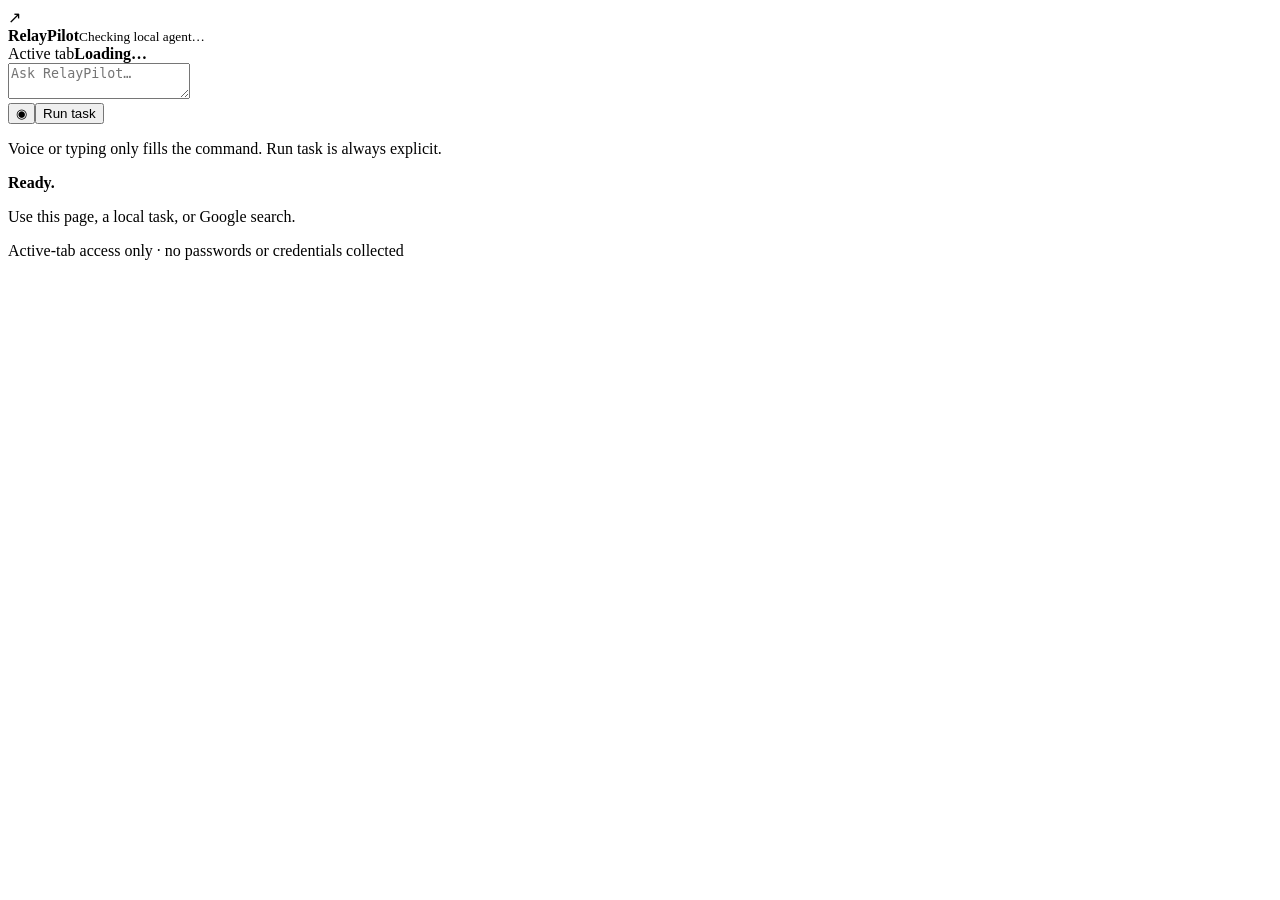
==== extension/popup.html @ 6ce7a85a "fix: route extension browser tasks reliably and render results safely" ====
<!doctype html>
<html lang="en"><head><meta charset="utf-8"><meta name="viewport" content="width=device-width,initial-scale=1"><title>RelayPilot</title><link rel="stylesheet" href="popup.css"></head>
<body><main><header><span class="mark">↗</span><div><strong>RelayPilot</strong><small id="connection">Checking local agent…</small></div></header><section class="context"><span>Active tab</span><strong id="tabTitle">Loading…</strong><small id="tabUrl"></small></section><textarea id="command" placeholder="Ask RelayPilot…"></textarea><div class="actions"><button id="voice" class="icon" title="Voice capture">◉</button><button id="run">Run task</button></div><p id="hint">Voice or typing only fills the command. Run task is always explicit.</p><section id="result" aria-live="polite"><strong>Ready.</strong><p>Use this page, a local task, or Google search.</p></section><footer>Active-tab access only · no passwords or credentials collected</footer></main><script type="module" src="popup.js"></script></body></html>
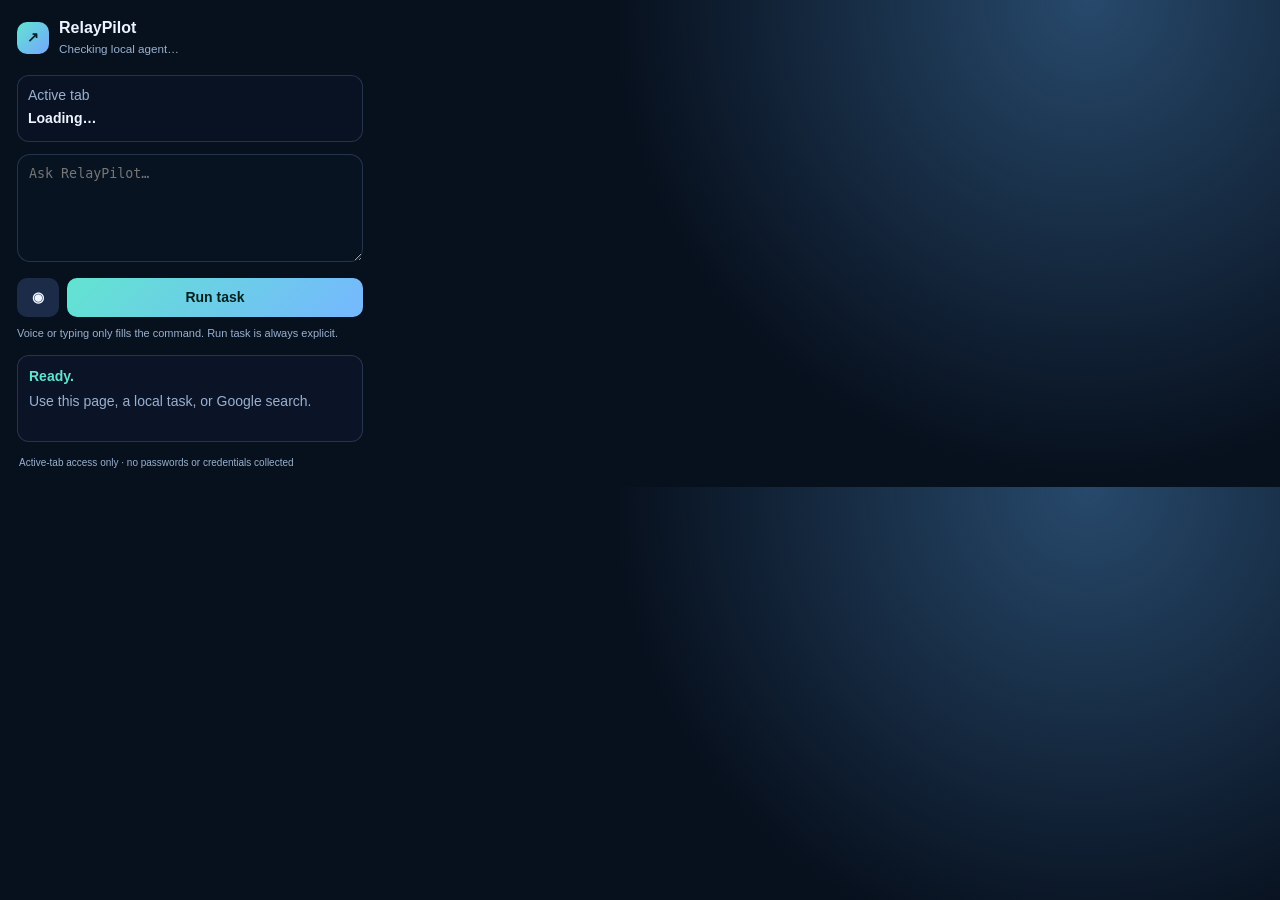
==== commit 0657aee0: "Show selected file previews in Chrome companion" ====
--- a/extension/popup.html
+++ b/extension/popup.html
@@ -1,3 +1,3 @@
 <!doctype html>
 <html lang="en"><head><meta charset="utf-8"><meta name="viewport" content="width=device-width,initial-scale=1"><title>RelayPilot</title><link rel="stylesheet" href="popup.css"></head>
-<body><main><header><span class="mark">↗</span><div><strong>RelayPilot</strong><small id="connection">Checking local agent…</small></div></header><section class="context"><span>Active tab</span><strong id="tabTitle">Loading…</strong><small id="tabUrl"></small></section><textarea id="command" placeholder="Ask RelayPilot…"></textarea><div class="actions"><button id="voice" class="icon" title="Voice capture">◉</button><button id="run">Run task</button></div><p id="hint">Voice or typing only fills the command. Run task is always explicit.</p><section id="result" aria-live="polite"><strong>Ready.</strong><p>Use this page, a local task, or Google search.</p></section><footer>Active-tab access only · no passwords or credentials collected</footer></main><script type="module" src="popup.js"></script></body></html>
+<body><main><header><span class="mark">↗</span><div><strong>RelayPilot</strong><small id="connection">Checking local agent…</small></div></header><section class="context"><span>Active tab</span><strong id="tabTitle">Loading…</strong><small id="tabUrl"></small></section><textarea id="command" placeholder="Ask RelayPilot…"></textarea><div class="actions"><button id="voice" class="icon" title="Voice capture">◉</button><button id="run">Run task</button></div><p id="hint">Voice or typing only fills the command. Run task is always explicit.</p><section id="result" aria-live="polite"><strong>Ready.</strong><p>Use this page, a local task, or Google search.</p></section><section id="preview" hidden><strong>Selected file</strong><small id="previewStatus" aria-live="polite"></small><div id="previewBody"></div></section><footer>Active-tab access only · no passwords or credentials collected</footer></main><script type="module" src="popup.js"></script></body></html>
--- a/extension/popup.css
+++ b/extension/popup.css
@@ -0,0 +1,2 @@
+:root{color-scheme:dark;--bg:#07101d;--panel:#111d33;--line:#7c9dce3d;--text:#edf4ff;--muted:#9ab0cf;--mint:#62e4d0;--warn:#ffc46b;--rose:#ff7a9f}*{box-sizing:border-box}body{margin:0;width:380px;background:radial-gradient(circle at 85% 0,#27496b,transparent 40%),var(--bg);color:var(--text);font:14px/1.4 Inter,Segoe UI,Arial,sans-serif}main{padding:17px}header{display:flex;align-items:center;gap:10px;margin-bottom:16px}.mark{width:32px;height:32px;border-radius:10px;display:grid;place-items:center;background:linear-gradient(135deg,var(--mint),#74a7ff);color:#05221f;font-weight:900}header strong{display:block;font-size:16px}header small,.context span,small,#hint,footer{color:var(--muted)}.context{border:1px solid var(--line);background:#0a1426b8;border-radius:12px;padding:10px;margin-bottom:12px}.context span,.context strong,.context small{display:block}.context strong{white-space:nowrap;overflow:hidden;text-overflow:ellipsis;margin:3px 0}.context small{white-space:nowrap;overflow:hidden;text-overflow:ellipsis;font-size:11px}textarea{resize:vertical;min-height:108px;width:100%;background:#081322;border:1px solid var(--line);border-radius:13px;color:var(--text);padding:11px;outline:none}textarea:focus{border-color:var(--mint);box-shadow:0 0 0 3px #62e4d01a}.actions{display:flex;gap:8px;margin-top:10px}button{border:0;border-radius:10px;font:inherit;font-weight:800;cursor:pointer}.icon{width:42px;background:#1b2b48;color:var(--text)}#run{flex:1;padding:10px;background:linear-gradient(135deg,var(--mint),#75b7ff);color:#05211e}#hint{font-size:11px;margin:9px 0 13px}#result{min-height:87px;padding:11px;border-radius:12px;border:1px solid var(--line);background:#0a1426}#result strong{color:var(--mint)}#result p{color:var(--muted);margin:6px 0 0;white-space:pre-wrap;max-height:130px;overflow:auto}footer{font-size:10px;margin:14px 2px 0}.listening{background:var(--rose)!important;animation:pulse 1s infinite}@keyframes pulse{50%{box-shadow:0 0 0 7px #ff7a9f22}}
+#preview{margin-top:12px;padding:11px;border:1px solid var(--line);border-radius:12px;background:#0a1426}#preview[hidden]{display:none}#preview strong,#preview small{display:block}#preview small{margin-top:4px}#previewBody{margin-top:10px}#previewBody img{display:block;max-width:100%;max-height:240px;object-fit:contain;border-radius:8px}#previewBody a{color:var(--mint);overflow-wrap:anywhere}
